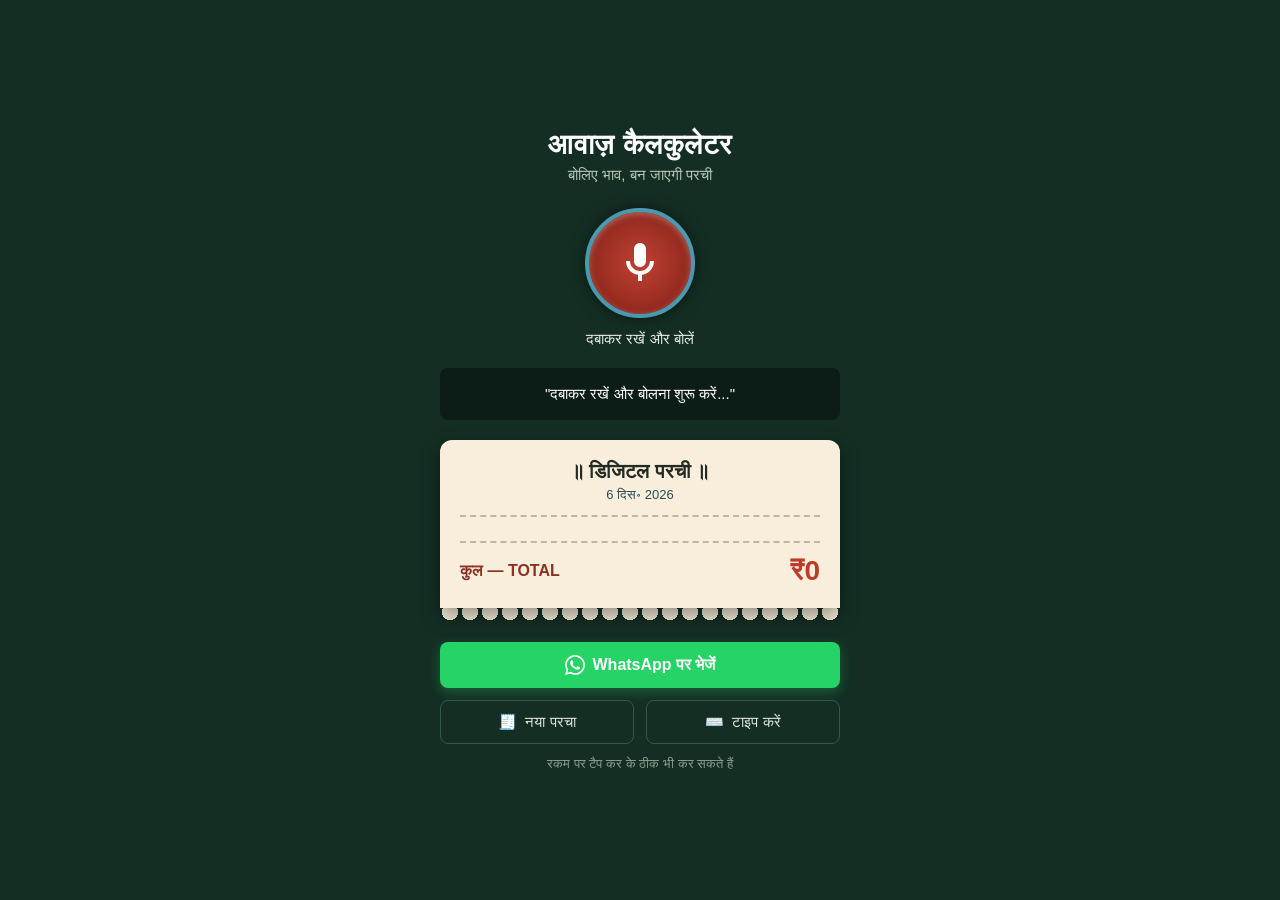
==== Voice_Calculater/index.html @ d0dd7377 "Update index.html" ====
<!DOCTYPE html>
<html lang="hi">
<head>
  <meta charset="UTF-8">
  <meta name="viewport" content="width=device-width, initial-scale=1.0">
  <title>आवाज़ कैलकुलेटर</title>
  <style>
    * {
      box-sizing: border-box;
      margin: 0;
      padding: 0;
      font-family: -apple-system, BlinkMacSystemFont, "Segoe UI", Roboto, sans-serif;
    }

    body {
      background-color: #142E24;
      display: flex;
      justify-content: center;
      align-items: center;
      min-height: 100vh;
      padding: 20px 10px;
    }

    .app-container {
      width: 100%;
      max-width: 400px;
      display: flex;
      flex-direction: column;
      align-items: center;
    }

    .header-title {
      color: #FFFFFF;
      font-size: 28px;
      font-weight: bold;
      text-align: center;
      letter-spacing: 0.5px;
    }
    .header-subtitle {
      color: #B8C7B8;
      font-size: 15px;
      text-align: center;
      margin-top: 4px;
      margin-bottom: 24px;
    }

    .mic-wrapper {
      display: flex;
      flex-direction: column;
      align-items: center;
      margin-bottom: 20px;
    }
    .mic-button {
      width: 110px;
      height: 110px;
      border-radius: 50%;
      background: radial-gradient(circle, #C04134 0%, #7E1E14 100%);
      border: 4px solid #489AB0;
      box-shadow: 0 0 15px rgba(0,0,0,0.5), inset 0 2px 6px rgba(255,255,255,0.3);
      cursor: pointer;
      display: flex;
      justify-content: center;
      align-items: center;
      transition: transform 0.15s ease, box-shadow 0.15s ease;
      user-select: none;
      -webkit-user-select: none;
      touch-action: none;
    }
    .mic-button.listening {
      transform: scale(1.08);
      background: radial-gradient(circle, #E63929 0%, #A81B0F 100%);
      border-color: #55D6F2;
      box-shadow: 0 0 30px rgba(85, 214, 242, 0.8);
      animation: pulse 1.5s infinite;
    }
    @keyframes pulse {
      0% { transform: scale(1); }
      50% { transform: scale(1.06); }
      100% { transform: scale(1); }
    }
    .mic-icon {
      width: 48px;
      height: 48px;
      pointer-events: none;
    }
    .mic-label {
      color: #E6EAE6;
      font-size: 15px;
      font-weight: 500;
      margin-top: 12px;
      text-align: center;
    }

    .transcript-box {
      width: 100%;
      background-color: #0B1D16;
      border-radius: 8px;
      padding: 12px 16px;
      color: #FFFFFF;
      font-size: 15px;
      text-align: center;
      margin-bottom: 20px;
      min-height: 52px;
      display: flex;
      align-items: center;
      justify-content: center;
      line-height: 1.4;
    }

    .parchi-card {
      width: 100%;
      background-color: #F8EEDB;
      border-radius: 12px 12px 0 0;
      padding: 20px 20px 10px 20px;
      position: relative;
      box-shadow: 0 8px 20px rgba(0,0,0,0.4);
    }
    .parchi-title {
      text-align: center;
      font-size: 20px;
      font-weight: bold;
      color: #242B24;
    }
    .parchi-date {
      text-align: center;
      font-size: 13px;
      color: #274D5A;
      margin-top: 4px;
      margin-bottom: 12px;
    }
    .receipt-divider {
      border-bottom: 2px dashed #C3B49E;
      margin: 12px 0;
    }

    .items-container {
      list-style: none;
      display: flex;
      flex-direction: column;
      gap: 12px;
      margin-bottom: 10px;
      max-height: 280px;
      overflow-y: auto;
    }
    .item-row {
      display: flex;
      align-items: center;
      justify-content: space-between;
      font-size: 16px;
      font-weight: bold;
      color: #1A1A1A;
    }
    .item-name {
      display: flex;
      align-items: center;
      gap: 4px;
      flex-shrink: 0;
    }
    .dotted-lead {
      flex-grow: 1;
      border-bottom: 1.5px dotted #B9AA94;
      margin: 0 8px;
      height: 12px;
    }
    .item-price-section {
      display: flex;
      align-items: center;
      gap: 10px;
      flex-shrink: 0;
    }
    .currency-symbol {
      color: #262626;
      font-weight: normal;
    }
    .item-price-val {
      min-width: 35px;
      text-align: right;
      cursor: pointer;
    }
    .delete-item-btn {
      color: #C07065;
      font-size: 18px;
      cursor: pointer;
      font-weight: normal;
      user-select: none;
    }

    .total-section {
      display: flex;
      justify-content: space-between;
      align-items: center;
      margin-top: 10px;
      padding-bottom: 10px;
    }
    .total-title {
      font-size: 16px;
      font-weight: bold;
      color: #8C3122;
    }
    .total-amount {
      font-size: 28px;
      font-weight: 900;
      color: #BE3A29;
    }

    .zigzag-bottom {
      width: 100%;
      height: 14px;
      background: radial-gradient(circle, #F8EEDB 8px, transparent 0);
      background-size: 20px 20px;
      background-position: 0 -6px;
      margin-bottom: 20px;
    }

    .btn-whatsapp {
      width: 100%;
      background-color: #25D366;
      border: none;
      border-radius: 8px;
      color: #FFFFFF;
      padding: 13px;
      font-size: 16px;
      font-weight: bold;
      display: flex;
      align-items: center;
      justify-content: center;
      gap: 8px;
      cursor: pointer;
      margin-bottom: 12px;
      box-shadow: 0 4px 12px rgba(37, 211, 102, 0.3);
      transition: transform 0.1s ease, background-color 0.15s ease;
    }
    .btn-whatsapp:active {
      transform: scale(0.98);
      background-color: #20BA5A;
    }

    .actions-grid {
      display: grid;
      grid-template-columns: 1fr 1fr;
      gap: 12px;
      width: 100%;
      margin-bottom: 12px;
    }
    .btn-action {
      background-color: transparent;
      border: 1px solid #335948;
      border-radius: 8px;
      color: #DDE5DD;
      padding: 12px;
      font-size: 15px;
      font-weight: 500;
      display: flex;
      align-items: center;
      justify-content: center;
      gap: 8px;
      cursor: pointer;
      transition: background 0.15s ease;
    }
    .btn-action:active {
      background-color: #1F4535;
    }

    .footer-help-text {
      color: #8A9E8D;
      font-size: 13px;
      text-align: center;
    }
  </style>
</head>
<body>

<div class="app-container">
  <div class="header-title">आवाज़ कैलकुलेटर</div>
  <div class="header-subtitle">बोलिए भाव, बन जाएगी परची</div>

  <div class="mic-wrapper">
    <div class="mic-button" id="micBtn">
      <svg class="mic-icon" viewBox="0 0 24 24" fill="#FFFFFF">
        <path d="M12 14c1.66 0 3-1.34 3-3V5c0-1.66-1.34-3-3-3S9 3.34 9 5v6c0 1.66 1.34 3 3 3z"/>
        <path d="M17 11c0 2.76-2.24 5-5 5s-5-2.24-5-5H5c0 3.53 2.61 6.43 6 6.92V21h2v-3.08c3.39-.49 6-3.39 6-6.92h-2z"/>
      </svg>
    </div>
    <div class="mic-label" id="micLabel">दबाकर रखें और बोलें</div>
  </div>

  <div class="transcript-box" id="transcriptBox">"दबाकर रखें और बोलना शुरू करें..."</div>

  <div class="parchi-card">
    <div class="parchi-title">॥ डिजिटल परची ॥</div>
    <div class="parchi-date" id="currentDate"></div>
    <div class="receipt-divider"></div>

    <ul class="items-container" id="itemsList"></ul>

    <div class="receipt-divider"></div>
    <div class="total-section">
      <div class="total-title">कुल — TOTAL</div>
      <div class="total-amount" id="totalAmount">₹0</div>
    </div>
  </div>
  <div class="zigzag-bottom"></div>

  <button class="btn-whatsapp" onclick="sendToWhatsApp()">
    <svg width="20" height="20" viewBox="0 0 24 24" fill="#FFFFFF">
      <path d="M.057 24l1.687-6.163c-1.041-1.804-1.588-3.849-1.587-5.946.003-6.556 5.338-11.891 11.893-11.891 3.181.001 6.167 1.24 8.413 3.488 2.245 2.248 3.481 5.236 3.48 8.414-.003 6.557-5.338 11.892-11.893 11.892-1.99-.001-3.951-.5-5.688-1.448l-6.305 1.654zm6.597-3.807c1.676.995 3.276 1.591 5.392 1.592 5.448 0 9.886-4.434 9.889-9.885.002-5.462-4.415-9.89-9.881-9.892-5.452 0-9.887 4.434-9.889 9.884-.001 2.225.651 3.891 1.746 5.634l-.999 3.648 3.742-.981zm11.387-5.464c-.074-.124-.272-.198-.57-.347-.297-.149-1.758-.868-2.031-.967-.272-.099-.47-.149-.669.149-.198.297-.768.967-.941 1.165-.173.198-.347.223-.644.074-.297-.149-1.255-.462-2.39-1.475-.883-.788-1.48-1.761-1.653-2.059-.173-.297-.018-.458.13-.606.134-.133.297-.347.446-.521.151-.172.2-.296.3-.495.099-.198.05-.372-.025-.521-.075-.148-.669-1.611-.916-2.206-.242-.579-.487-.501-.669-.51l-.57-.01c-.198 0-.52.074-.792.372s-1.04 1.016-1.04 2.479 1.065 2.876 1.213 3.074c.149.198 2.095 3.2 5.076 4.487.709.306 1.263.489 1.694.626.712.226 1.36.194 1.872.118.571-.085 1.758-.719 2.006-1.413.248-.695.248-1.29.173-1.414z"/>
    </svg>
    WhatsApp पर भेजें
  </button>

  <div class="actions-grid">
    <button class="btn-action" onclick="resetParcha()">
      <span>🧾</span> नया परचा
    </button>
    <button class="btn-action" onclick="manualTypeItem()">
      <span>⌨️</span> टाइप करें
    </button>
  </div>

  <div class="footer-help-text">रकम पर टैप कर के ठीक भी कर सकते हैं</div>
</div>

<script>
  let isListening = false;
  let items = [];
  let speechSegments = [];
  let recognition = null;

  const dateOptions = { day: 'numeric', month: 'short', year: 'numeric' };
  const formattedDate = new Date().toLocaleDateString('hi-IN', dateOptions);
  document.getElementById('currentDate').innerText = formattedDate;

  if ('webkitSpeechRecognition' in window || 'SpeechRecognition' in window) {
    const SpeechRecognition = window.SpeechRecognition || window.webkitSpeechRecognition;
    recognition = new SpeechRecognition();
    recognition.lang = 'hi-IN';
    recognition.continuous = false;
    recognition.interimResults = false;

    recognition.onresult = (event) => {
      if (event.results && event.results.length > 0) {
        let text = event.results[0][0].transcript.trim();
        if (text) {
          speechSegments.push(text);
          document.getElementById('transcriptBox').innerText = `"${speechSegments.join(' ')}"`;
        }
      }
    };

    recognition.onerror = (e) => {
      console.log("Speech Error:", e.error);
    };

    recognition.onend = () => {
      if (isListening) {
        try {
          recognition.start();
        } catch(err) {}
      }
    };
  }

  const micBtn = document.getElementById('micBtn');
  const micLabel = document.getElementById('micLabel');

  function startHold(e) {
    if (e) {
      e.preventDefault();
      e.stopPropagation();
    }
    if (isListening) return;

    isListening = true;
    speechSegments = [];
    micBtn.classList.add('listening');
    micLabel.innerText = "सुन रहे हैं... (छोड़ते ही परची बनेगी)";
    document.getElementById('transcriptBox').innerText = "सुन रहे हैं...";

    try {
      recognition.start();
    } catch (err) {
      console.log(err);
    }
  }

  function stopHold(e) {
    if (e) {
      e.preventDefault();
      e.stopPropagation();
    }
    if (!isListening) return;

    isListening = false;
    micBtn.classList.remove('listening');
    micLabel.innerText = "दबाकर रखें और बोलें";

    try {
      recognition.stop();
    } catch (err) {
      console.log(err);
    }

    // List generates ONLY on release
    setTimeout(() => {
      let fullTranscript = speechSegments.join(' ').trim();
      if (fullTranscript && fullTranscript !== "सुन रहे हैं...") {
        processVoiceSmart(fullTranscript);
      }
    }, 350);
  }

  micBtn.addEventListener('mousedown', startHold);
  window.addEventListener('mouseup', () => { if (isListening) stopHold(); });

  micBtn.addEventListener('touchstart', startHold, { passive: false });
  window.addEventListener('touchend', (e) => { if (isListening) stopHold(e); }, { passive: false });
  window.addEventListener('touchcancel', (e) => { if (isListening) stopHold(e); }, { passive: false });

  const HINDI_NUMS = {
    "एक": 1, "दो": 2, "तीन": 3, "चार": 4, "पांच": 5, "पाँच": 5,
    "छह": 6, "सात": 7, "आठ": 8, "नौ": 9, "दस": 10,
    "ग्यारह": 11, "बारह": 12, "तेरह": 13, "चौदह": 14, "पंद्रह": 15,
    "सोलह": 16, "सत्रह": 17, "अठारह": 18, "उन्नीस": 19, "बीस": 20,
    "इक्कीस": 21, "बाईस": 22, "तेईस": 23, "चौबीस": 24, "पच्चीस": 25,
    "छब्बीस": 26, "सत्ताईस": 27, "अट्ठाइस": 28, "उनतीस": 29, "तीस": 30,
    "इकतीस": 31, "बत्तीस": 32, "तैंतीस": 33, "चौंतीस": 34, "पैंतीस": 35,
    "छत्तीस": 36, "सैंतीस": 37, "अड़तीस": 38, "उनतालीस": 39, "चालीस": 40,
    "इकतालीस": 41, "बयालीस": 42, "तैंतालीस": 43, "चवालीस": 44, "पैंतालीस": 45,
    "छियालीस": 46, "सैंतालीस": 47, "अड़तालीस": 48, "उनचास": 49, "पचास": 50,
    "इक्यावन": 51, "बावन": 52, "तिरेपन": 53, "चौवन": 54, "पचपन": 55,
    "छप्पन": 56, "सत्तावन": 57, "अट्ठावन": 58, "उनसठ": 59, "साठ": 60,
    "इकसठ": 61, "बासठ": 62, "तिरेसठ": 63, "चौंसठ": 64, "पैंसठ": 65,
    "छियासठ": 66, "सरसठ": 67, "अड़सठ": 68, "उनहत्तर": 69, "सत्तर": 70,
    "इकहत्तर": 71, "बहत्तर": 72, "तिहत्तर": 73, "चौहत्तर": 74, "पचहत्तर": 75,
    "छिहत्तर": 76, "सतहत्तर": 77, "अठहत्तर": 78, "उन्नासी": 79, "अस्सी": 80,
    "इक्यासी": 81, "बयासी": 82, "तिरासी": 83, "चौरासी": 84, "पचासी": 85,
    "छियासी": 86, "सत्तासी": 87, "अट्ठासी": 88, "नवासी": 89, "नब्बे": 90,
    "इक्यानवे": 91, "बानवे": 92, "तिरानवे": 93, "चौरानवे": 94, "पंचानवे": 95,
    "छियानवे": 96, "सत्तानवे": 97, "अट्ठानवे": 98, "निन्यानवे": 99, "सौ": 100,
    "डेढ़": 1.5, "ढाई": 2.5, "आधा": 0.5, "सवा": 1.25, "पौना": 0.75, "पौने": 0.75
  };

  const CORRECTIONS = {
    "तुरंत दाल": "तूर दाल", "तुवर दाल": "तूर दाल",
    "नामक": "नमक", "badam": "बादाम", "jira": "जीरा", "alu": "आलू",
    "दुनिया की पट्टी": "धनिया पत्ती", "धनिया की पट्टी": "धनिया पत्ती", "धनिया पत्ती": "धनिया पत्ती"
  };

  const STOP_WORDS = new Set([
    "का", "की", "के", "को", "से", "में", "रुपए", "रुपये", "रु", "rs", "rupee", "rupees", "hai", "h", "aur", "और", "bhi", "भी"
  ]);

  // Robust Universal Multi-Item Parser
  function processVoiceSmart(text) {
    let clean = text.replace(/₹/g, ' ₹ ');

    for (let [k, v] of Object.entries(HINDI_NUMS)) {
      clean = clean.replace(new RegExp(`\\b${k}\\b`, 'gi'), v);
    }
    for (let [k, v] of Object.entries(CORRECTIONS)) {
      clean = clean.replace(new RegExp(k, 'gi'), v);
    }

    let tokens = clean.split(/\s+/).filter(Boolean);
    let parsedList = [];

    let currentNameWords = [];
    let currentQty = "";
    let currentQtyVal = 1;
    let unitRegex = /^(किलो|kg|kilo|लीटर|ltr|दर्जन|पैकेट|packet|पीस|ग्राम|gm|gram)$/i;

    for (let i = 0; i < tokens.length; i++) {
      let t = tokens[i];
      let cleanT = t.replace(/[₹,]/g, '').trim();
      let num = parseFloat(cleanT);

      // 1. Quantity Detection: Number followed by unit (e.g., "3 किलो")
      if (!isNaN(num) && i + 1 < tokens.length && unitRegex.test(tokens[i + 1])) {
        currentQtyVal = num;
        currentQty = `${num} ${tokens[i + 1]}`;
        i++; // skip unit
      } 
      // 2. Price / Rate Detection (Standalone number)
      else if (!isNaN(num) && cleanT !== "") {
        let priceVal = num;

        // Skip currency word if immediately after
        if (i + 1 < tokens.length && /^(रुपए|रुपये|रु|rs|rupees)$/i.test(tokens[i + 1])) {
          i++;
        }

        // Clean name words (Filter out stop words)
        let filteredWords = currentNameWords.filter(w => !STOP_WORDS.has(w.toLowerCase()) && !unitRegex.test(w) && w !== "₹");
        let name = filteredWords.join(' ').trim();

        // Fallback only if no word was spoken at all
        if (!name && parsedList.length > 0 && !currentQty) {
          name = "सामान";
        } else if (!name) {
          name = "सामान";
        }

        let finalPrice = priceVal;
        if (currentQty && priceVal > 0) {
          if (currentQty.includes("ग्राम") || currentQty.includes("gm")) {
            if (priceVal >= 100) {
              finalPrice = (currentQtyVal / 1000) * priceVal;
            } else {
              finalPrice = priceVal;
            }
          } else {
            finalPrice = currentQtyVal * priceVal;
          }
        }

        parsedList.push({
          item: name,
          quantity: currentQty,
          price: parseFloat(finalPrice.toFixed(2))
        });

        // Reset buffers for the next item
        currentNameWords = [];
        currentQty = "";
        currentQtyVal = 1;
      } 
      // 3. Name Word Detection
      else {
        if (t !== "₹") {
          currentNameWords.push(t);
        }
      }
    }

    // Trailing item without price
    let remainingWords = currentNameWords.filter(w => !STOP_WORDS.has(w.toLowerCase()) && !unitRegex.test(w) && w !== "₹");
    if (remainingWords.length > 0) {
      parsedList.push({
        item: remainingWords.join(' ').trim(),
        quantity: currentQty,
        price: 0
      });
    }

    if (parsedList.length > 0) {
      items = parsedList;
      renderParchi();
    }
  }

  function renderParchi() {
    const listEl = document.getElementById('itemsList');
    listEl.innerHTML = '';
    let total = 0;

    items.forEach((it, idx) => {
      total += it.price;
      const li = document.createElement('li');
      li.className = 'item-row';
      li.innerHTML = `
        <div class="item-name">
          <span>${it.item}</span>
          ${it.quantity ? `<span style="font-size:13px; font-weight:normal; color:#4A5568; margin-left:4px;">(${it.quantity})</span>` : ''}
        </div>
        <div class="dotted-lead"></div>
        <div class="item-price-section">
          <span class="currency-symbol">₹</span>
          <span class="item-price-val" onclick="editPrice(${idx})">${it.price}</span>
          <span class="delete-item-btn" onclick="deleteItem(${idx})">✕</span>
        </div>
      `;
      listEl.appendChild(li);
    });

    let formattedTotal = parseFloat(total.toFixed(2));
    document.getElementById('totalAmount').innerText = `₹${formattedTotal}`;
  }

  function deleteItem(idx) {
    items.splice(idx, 1);
    renderParchi();
  }

  function editPrice(idx) {
    const newPrice = prompt("नया भाव / Price दर्ज करें:", items[idx].price);
    if (newPrice !== null && !isNaN(newPrice) && newPrice.trim() !== "") {
      items[idx].price = parseFloat(parseFloat(newPrice).toFixed(2));
      renderParchi();
    }
  }

  function resetParcha() {
    items = [];
    speechSegments = [];
    document.getElementById('transcriptBox').innerText = '"दबाकर रखें और बोलना शुरू करें..."';
    renderParchi();
  }

  function manualTypeItem() {
    const name = prompt("सामान का नाम:");
    if (!name) return;
    const price = prompt("रकम (Price):");
    if (!price || isNaN(price)) return;

    items.push({
      item: name,
      quantity: "",
      price: parseFloat(parseFloat(price).toFixed(2))
    });
    renderParchi();
  }

  // Right-Aligned WhatsApp Monospace Delivery
  function sendToWhatsApp() {
    if (items.length === 0) {
      alert("परची खाली है! पहले सामान बोलें या दर्ज करें।");
      return;
    }

    let phone = prompt("ग्राहक का 10 अंकों का WhatsApp नंबर दर्ज करें:", "");
    if (!phone) return;

    phone = phone.replace(/\D/g, '');

    if (phone.length === 10) {
      phone = "91" + phone;
    } else if (phone.length === 12 && phone.startsWith("91")) {
      // Valid
    } else {
      alert("कृपया सही 10 अंकों का मोबाइल नंबर डालें।");
      return;
    }

    let total = items.reduce((sum, it) => sum + it.price, 0);
    let totalFormatted = parseFloat(total.toFixed(2));
    const dateStr = document.getElementById('currentDate').innerText;

    let msg = `\`\`\`॥ डिजिटल परची ॥\n`;
    msg += `${dateStr}\n`;
    msg += `----------------------------\n`;

    const TOTAL_WIDTH = 28;

    items.forEach((it) => {
      let cleanItemName = it.item.replace(/\b(भी|का|की|के)\b/gi, '').trim();
      let qty = it.quantity ? ` (${it.quantity})` : '';
      let left = `${cleanItemName}${qty}`;
      let right = `₹ ${it.price}`;

      if (left.length > 18) {
        left = left.substring(0, 16) + "..";
      }

      let matras = left.match(/[\u093e-\u094f\u0901-\u0903]/g);
      let visualLen = left.length - (matras ? matras.length * 0.5 : 0);

      let dotsCount = Math.max(2, Math.round(TOTAL_WIDTH - visualLen - right.length));
      let dots = ".".repeat(dotsCount);

      msg += `${left} ${dots} ${right}\n`;
    });

    let totalLeft = "कुल — TOTAL";
    let totalRight = `₹ ${totalFormatted}`;
    let totalMatras = totalLeft.match(/[\u093e-\u094f\u0901-\u0903]/g);
    let totalVisualLen = totalLeft.length - (totalMatras ? totalMatras.length * 0.5 : 0);
    let totalDotsCount = Math.max(2, Math.round(TOTAL_WIDTH - totalVisualLen - totalRight.length));
    let totalDots = ".".repeat(totalDotsCount);

    msg += `----------------------------\n`;
    msg += `${totalLeft} ${totalDots} ${totalRight}\n`;
    msg += `----------------------------\`\`\`\n\n`;
    msg += `धन्यवाद! फिर पधारें। 🙏`;

    const encodedMsg = encodeURIComponent(msg);
    const isMobile = /Android|iPhone|iPad|iPod/i.test(navigator.userAgent);
    const waUrl = isMobile 
      ? `whatsapp://send?phone=${phone}&text=${encodedMsg}` 
      : `https://web.whatsapp.com/send?phone=${phone}&text=${encodedMsg}`;

    window.open(waUrl, '_blank');
  }

  renderParchi();
</script>

</body>
</html>
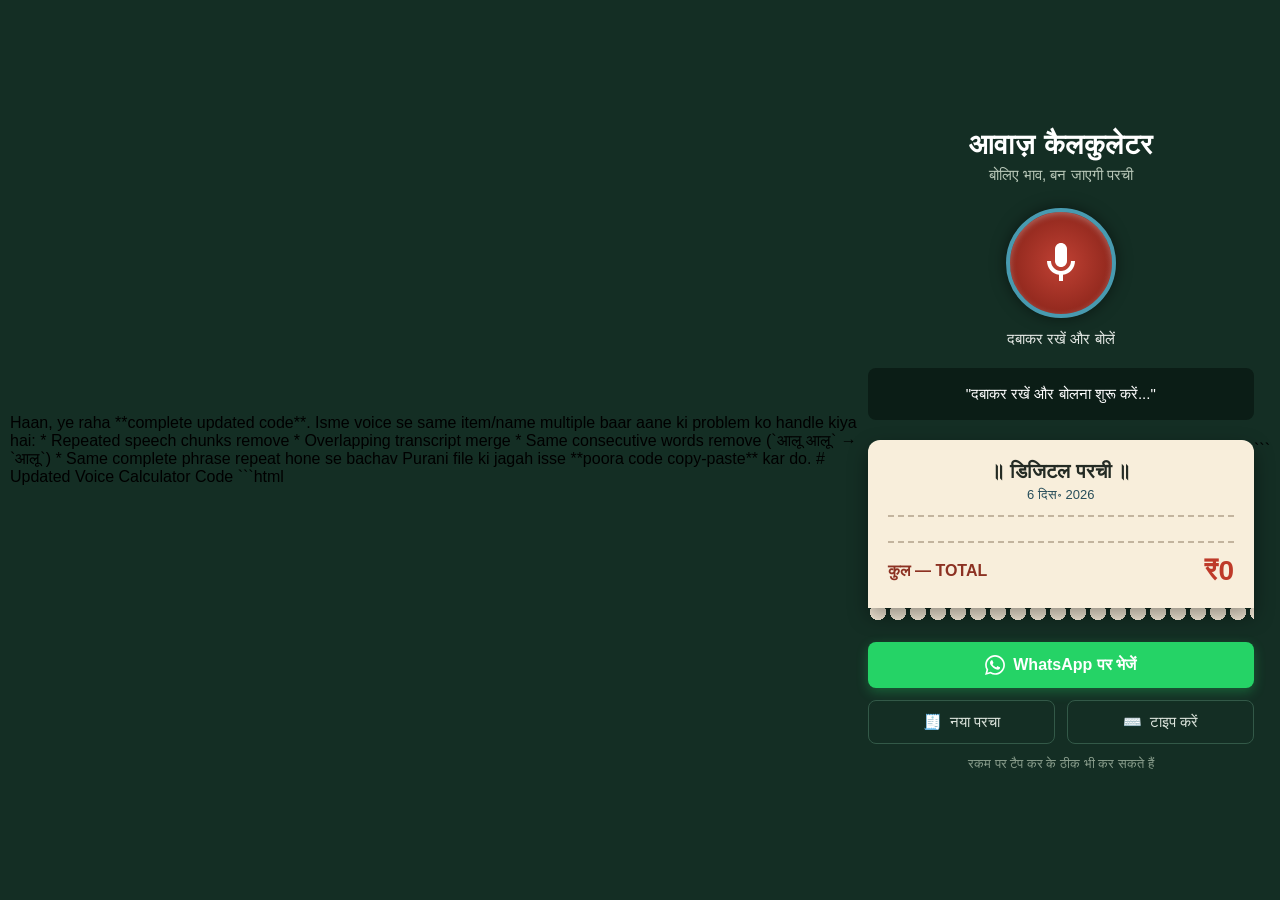
==== commit 71730a80: "Update index.html" ====
--- a/Voice_Calculater/index.html
+++ b/Voice_Calculater/index.html
@@ -1,9 +1,23 @@
+Haan, ye raha **complete updated code**. Isme voice se same item/name multiple baar aane ki problem ko handle kiya hai:
+
+* Repeated speech chunks remove
+* Overlapping transcript merge
+* Same consecutive words remove (`आलू आलू` → `आलू`)
+* Same complete phrase repeat hone se bachav
+
+Purani file ki jagah isse **poora code copy-paste** kar do. 
+
+# Updated Voice Calculator Code
+
+```html
 <!DOCTYPE html>
 <html lang="hi">
 <head>
   <meta charset="UTF-8">
   <meta name="viewport" content="width=device-width, initial-scale=1.0">
+
   <title>आवाज़ कैलकुलेटर</title>
+
   <style>
     * {
       box-sizing: border-box;
@@ -36,6 +50,7 @@
       text-align: center;
       letter-spacing: 0.5px;
     }
+
     .header-subtitle {
       color: #B8C7B8;
       font-size: 15px;
@@ -50,13 +65,15 @@
       align-items: center;
       margin-bottom: 20px;
     }
+
     .mic-button {
       width: 110px;
       height: 110px;
       border-radius: 50%;
       background: radial-gradient(circle, #C04134 0%, #7E1E14 100%);
       border: 4px solid #489AB0;
-      box-shadow: 0 0 15px rgba(0,0,0,0.5), inset 0 2px 6px rgba(255,255,255,0.3);
+      box-shadow: 0 0 15px rgba(0,0,0,0.5),
+                  inset 0 2px 6px rgba(255,255,255,0.3);
       cursor: pointer;
       display: flex;
       justify-content: center;
@@ -66,6 +83,7 @@
       -webkit-user-select: none;
       touch-action: none;
     }
+
     .mic-button.listening {
       transform: scale(1.08);
       background: radial-gradient(circle, #E63929 0%, #A81B0F 100%);
@@ -73,16 +91,19 @@
       box-shadow: 0 0 30px rgba(85, 214, 242, 0.8);
       animation: pulse 1.5s infinite;
     }
+
     @keyframes pulse {
       0% { transform: scale(1); }
       50% { transform: scale(1.06); }
       100% { transform: scale(1); }
     }
+
     .mic-icon {
       width: 48px;
       height: 48px;
       pointer-events: none;
     }
+
     .mic-label {
       color: #E6EAE6;
       font-size: 15px;
@@ -115,12 +136,14 @@
       position: relative;
       box-shadow: 0 8px 20px rgba(0,0,0,0.4);
     }
+
     .parchi-title {
       text-align: center;
       font-size: 20px;
       font-weight: bold;
       color: #242B24;
     }
+
     .parchi-date {
       text-align: center;
       font-size: 13px;
@@ -128,6 +151,7 @@
       margin-top: 4px;
       margin-bottom: 12px;
     }
+
     .receipt-divider {
       border-bottom: 2px dashed #C3B49E;
       margin: 12px 0;
@@ -142,6 +166,7 @@
       max-height: 280px;
       overflow-y: auto;
     }
+
     .item-row {
       display: flex;
       align-items: center;
@@ -150,33 +175,39 @@
       font-weight: bold;
       color: #1A1A1A;
     }
+
     .item-name {
       display: flex;
       align-items: center;
       gap: 4px;
       flex-shrink: 0;
     }
+
     .dotted-lead {
       flex-grow: 1;
       border-bottom: 1.5px dotted #B9AA94;
       margin: 0 8px;
       height: 12px;
     }
+
     .item-price-section {
       display: flex;
       align-items: center;
       gap: 10px;
       flex-shrink: 0;
     }
+
     .currency-symbol {
       color: #262626;
       font-weight: normal;
     }
+
     .item-price-val {
       min-width: 35px;
       text-align: right;
       cursor: pointer;
     }
+
     .delete-item-btn {
       color: #C07065;
       font-size: 18px;
@@ -192,11 +223,13 @@
       margin-top: 10px;
       padding-bottom: 10px;
     }
+
     .total-title {
       font-size: 16px;
       font-weight: bold;
       color: #8C3122;
     }
+
     .total-amount {
       font-size: 28px;
       font-weight: 900;
@@ -230,6 +263,7 @@
       box-shadow: 0 4px 12px rgba(37, 211, 102, 0.3);
       transition: transform 0.1s ease, background-color 0.15s ease;
     }
+
     .btn-whatsapp:active {
       transform: scale(0.98);
       background-color: #20BA5A;
@@ -242,6 +276,7 @@
       width: 100%;
       margin-bottom: 12px;
     }
+
     .btn-action {
       background-color: transparent;
       border: 1px solid #335948;
@@ -257,6 +292,7 @@
       cursor: pointer;
       transition: background 0.15s ease;
     }
+
     .btn-action:active {
       background-color: #1F4535;
     }
@@ -268,421 +304,1691 @@
     }
   </style>
 </head>
+
 <body>
 
 <div class="app-container">
+
   <div class="header-title">आवाज़ कैलकुलेटर</div>
   <div class="header-subtitle">बोलिए भाव, बन जाएगी परची</div>
 
   <div class="mic-wrapper">
+
     <div class="mic-button" id="micBtn">
+
       <svg class="mic-icon" viewBox="0 0 24 24" fill="#FFFFFF">
         <path d="M12 14c1.66 0 3-1.34 3-3V5c0-1.66-1.34-3-3-3S9 3.34 9 5v6c0 1.66 1.34 3 3 3z"/>
         <path d="M17 11c0 2.76-2.24 5-5 5s-5-2.24-5-5H5c0 3.53 2.61 6.43 6 6.92V21h2v-3.08c3.39-.49 6-3.39 6-6.92h-2z"/>
       </svg>
+
     </div>
-    <div class="mic-label" id="micLabel">दबाकर रखें और बोलें</div>
+
+    <div class="mic-label" id="micLabel">
+      दबाकर रखें और बोलें
+    </div>
+
   </div>
 
-  <div class="transcript-box" id="transcriptBox">"दबाकर रखें और बोलना शुरू करें..."</div>
+  <div class="transcript-box" id="transcriptBox">
+    "दबाकर रखें और बोलना शुरू करें..."
+  </div>
 
   <div class="parchi-card">
+
     <div class="parchi-title">॥ डिजिटल परची ॥</div>
+
     <div class="parchi-date" id="currentDate"></div>
+
     <div class="receipt-divider"></div>
 
     <ul class="items-container" id="itemsList"></ul>
 
     <div class="receipt-divider"></div>
+
     <div class="total-section">
-      <div class="total-title">कुल — TOTAL</div>
-      <div class="total-amount" id="totalAmount">₹0</div>
+
+      <div class="total-title">
+        कुल — TOTAL
+      </div>
+
+      <div class="total-amount" id="totalAmount">
+        ₹0
+      </div>
+
     </div>
+
   </div>
+
   <div class="zigzag-bottom"></div>
 
   <button class="btn-whatsapp" onclick="sendToWhatsApp()">
+
     <svg width="20" height="20" viewBox="0 0 24 24" fill="#FFFFFF">
       <path d="M.057 24l1.687-6.163c-1.041-1.804-1.588-3.849-1.587-5.946.003-6.556 5.338-11.891 11.893-11.891 3.181.001 6.167 1.24 8.413 3.488 2.245 2.248 3.481 5.236 3.48 8.414-.003 6.557-5.338 11.892-11.893 11.892-1.99-.001-3.951-.5-5.688-1.448l-6.305 1.654zm6.597-3.807c1.676.995 3.276 1.591 5.392 1.592 5.448 0 9.886-4.434 9.889-9.885.002-5.462-4.415-9.89-9.881-9.892-5.452 0-9.887 4.434-9.889 9.884-.001 2.225.651 3.891 1.746 5.634l-.999 3.648 3.742-.981zm11.387-5.464c-.074-.124-.272-.198-.57-.347-.297-.149-1.758-.868-2.031-.967-.272-.099-.47-.149-.669.149-.198.297-.768.967-.941 1.165-.173.198-.347.223-.644.074-.297-.149-1.255-.462-2.39-1.475-.883-.788-1.48-1.761-1.653-2.059-.173-.297-.018-.458.13-.606.134-.133.297-.347.446-.521.151-.172.2-.296.3-.495.099-.198.05-.372-.025-.521-.075-.148-.669-1.611-.916-2.206-.242-.579-.487-.501-.669-.51l-.57-.01c-.198 0-.52.074-.792.372s-1.04 1.016-1.04 2.479 1.065 2.876 1.213 3.074c.149.198 2.095 3.2 5.076 4.487.709.306 1.263.489 1.694.626.712.226 1.36.194 1.872.118.571-.085 1.758-.719 2.006-1.413.248-.695.248-1.29.173-1.414z"/>
     </svg>
+
     WhatsApp पर भेजें
+
   </button>
 
   <div class="actions-grid">
+
     <button class="btn-action" onclick="resetParcha()">
       <span>🧾</span> नया परचा
     </button>
+
     <button class="btn-action" onclick="manualTypeItem()">
       <span>⌨️</span> टाइप करें
     </button>
+
   </div>
 
-  <div class="footer-help-text">रकम पर टैप कर के ठीक भी कर सकते हैं</div>
+  <div class="footer-help-text">
+    रकम पर टैप कर के ठीक भी कर सकते हैं
+  </div>
+
 </div>
 
+
 <script>
-  let isListening = false;
-  let items = [];
-  let speechSegments = [];
-  let recognition = null;
-
-  const dateOptions = { day: 'numeric', month: 'short', year: 'numeric' };
-  const formattedDate = new Date().toLocaleDateString('hi-IN', dateOptions);
-  document.getElementById('currentDate').innerText = formattedDate;
-
-  if ('webkitSpeechRecognition' in window || 'SpeechRecognition' in window) {
-    const SpeechRecognition = window.SpeechRecognition || window.webkitSpeechRecognition;
-    recognition = new SpeechRecognition();
-    recognition.lang = 'hi-IN';
-    recognition.continuous = false;
-    recognition.interimResults = false;
-
-    recognition.onresult = (event) => {
-      if (event.results && event.results.length > 0) {
-        let text = event.results[0][0].transcript.trim();
-        if (text) {
-          speechSegments.push(text);
-          document.getElementById('transcriptBox').innerText = `"${speechSegments.join(' ')}"`;
+
+let isListening = false;
+let items = [];
+let capturedPhrases = [];
+let recognition = null;
+
+
+/* DATE */
+
+const dateOptions = {
+  day: 'numeric',
+  month: 'short',
+  year: 'numeric'
+};
+
+const formattedDate =
+  new Date().toLocaleDateString('hi-IN', dateOptions);
+
+document.getElementById('currentDate').innerText =
+  formattedDate;
+
+
+/* ===========================
+   DUPLICATE VOICE FIX
+=========================== */
+
+function normalizeVoiceText(text) {
+
+  return text
+    .trim()
+    .replace(/[.,!?।]/g, ' ')
+    .replace(/\s+/g, ' ')
+    .toLowerCase();
+
+}
+
+
+/* Merge overlapping voice chunks */
+
+function mergeVoiceChunk(oldText, newText) {
+
+  const oldWords =
+    normalizeVoiceText(oldText)
+      .split(' ')
+      .filter(Boolean);
+
+  const newWords =
+    normalizeVoiceText(newText)
+      .split(' ')
+      .filter(Boolean);
+
+
+  if (oldWords.length === 0) {
+    return newText.trim();
+  }
+
+
+  const oldNormalized =
+    oldWords.join(' ');
+
+  const newNormalized =
+    newWords.join(' ');
+
+
+  /* New text already exists */
+
+  if (oldNormalized.includes(newNormalized)) {
+    return oldText;
+  }
+
+
+  /* Old text already exists inside new text */
+
+  if (newNormalized.includes(oldNormalized)) {
+    return newText;
+  }
+
+
+  /* Find overlapping words */
+
+  const maxOverlap =
+    Math.min(oldWords.length, newWords.length);
+
+  let overlap = 0;
+
+
+  for (
+    let size = maxOverlap;
+    size >= 1;
+    size--
+  ) {
+
+    const oldEnd =
+      oldWords
+        .slice(-size)
+        .join(' ');
+
+    const newStart =
+      newWords
+        .slice(0, size)
+        .join(' ');
+
+
+    if (oldEnd === newStart) {
+
+      overlap = size;
+
+      break;
+
+    }
+
+  }
+
+
+  const mergedWords = [
+
+    ...oldWords,
+
+    ...newWords.slice(overlap)
+
+  ];
+
+
+  return mergedWords.join(' ');
+
+}
+
+
+/* Remove repeated consecutive words */
+
+function removeDuplicateNameWords(words) {
+
+  return words.filter(
+    (word, index, array) => {
+
+      if (index === 0) {
+        return true;
+      }
+
+      return (
+        word.toLowerCase() !==
+        array[index - 1].toLowerCase()
+      );
+
+    }
+  );
+
+}
+
+
+/* ===========================
+   SPEECH RECOGNITION
+=========================== */
+
+if (
+  'webkitSpeechRecognition' in window ||
+  'SpeechRecognition' in window
+) {
+
+  const SpeechRecognition =
+    window.SpeechRecognition ||
+    window.webkitSpeechRecognition;
+
+
+  recognition =
+    new SpeechRecognition();
+
+
+  recognition.lang = 'hi-IN';
+
+  recognition.continuous = false;
+
+  recognition.interimResults = false;
+
+
+  recognition.onresult = (event) => {
+
+    if (
+      !event.results ||
+      event.results.length === 0
+    ) {
+      return;
+    }
+
+
+    let chunk =
+      event.results[0][0]
+        .transcript
+        .trim();
+
+
+    if (!chunk) {
+      return;
+    }
+
+
+    /* First chunk */
+
+    if (
+      capturedPhrases.length === 0
+    ) {
+
+      capturedPhrases.push(chunk);
+
+    }
+
+
+    /* Merge next voice chunks */
+
+    else {
+
+      let oldText =
+        capturedPhrases.join(' ');
+
+
+      let mergedText =
+        mergeVoiceChunk(
+          oldText,
+          chunk
+        );
+
+
+      capturedPhrases = [
+        mergedText
+      ];
+
+    }
+
+
+    document
+      .getElementById(
+        'transcriptBox'
+      )
+      .innerText =
+        `"${capturedPhrases.join(' ')}"`;
+
+  };
+
+
+  recognition.onerror = (e) => {
+
+    console.log(
+      "Speech Error:",
+      e.error
+    );
+
+  };
+
+
+  recognition.onend = () => {
+
+    /* Restart while mic is held */
+
+    if (isListening) {
+
+      try {
+
+        recognition.start();
+
+      }
+
+      catch (err) {
+
+        console.log(err);
+
+      }
+
+    }
+
+  };
+
+}
+
+
+/* ===========================
+   MICROPHONE BUTTON
+=========================== */
+
+const micBtn =
+  document.getElementById('micBtn');
+
+
+const micLabel =
+  document.getElementById('micLabel');
+
+
+function startHold(e) {
+
+  if (e) {
+
+    e.preventDefault();
+
+    e.stopPropagation();
+
+  }
+
+
+  if (isListening) {
+
+    return;
+
+  }
+
+
+  isListening = true;
+
+  capturedPhrases = [];
+
+
+  micBtn.classList.add(
+    'listening'
+  );
+
+
+  micLabel.innerText =
+    "सुन रहे हैं... (छोड़ते ही परची बनेगी)";
+
+
+  document
+    .getElementById(
+      'transcriptBox'
+    )
+    .innerText =
+      "सुन रहे हैं...";
+
+
+  try {
+
+    recognition.start();
+
+  }
+
+  catch (err) {
+
+    console.log(err);
+
+  }
+
+}
+
+
+function stopHold(e) {
+
+  if (e) {
+
+    e.preventDefault();
+
+    e.stopPropagation();
+
+  }
+
+
+  if (!isListening) {
+
+    return;
+
+  }
+
+
+  isListening = false;
+
+
+  micBtn.classList.remove(
+    'listening'
+  );
+
+
+  micLabel.innerText =
+    "दबाकर रखें और बोलें";
+
+
+  try {
+
+    recognition.stop();
+
+  }
+
+  catch (err) {
+
+    console.log(err);
+
+  }
+
+
+  setTimeout(() => {
+
+    let finalSentence =
+      capturedPhrases
+        .join(' ')
+        .trim();
+
+
+    if (
+      finalSentence &&
+      finalSentence !==
+        "सुन रहे हैं..."
+    ) {
+
+      processVoiceSmart(
+        finalSentence
+      );
+
+    }
+
+  }, 500);
+
+}
+
+
+/* MOUSE */
+
+micBtn.addEventListener(
+  'mousedown',
+  startHold
+);
+
+
+window.addEventListener(
+  'mouseup',
+  () => {
+
+    if (isListening) {
+
+      stopHold();
+
+    }
+
+  }
+);
+
+
+/* TOUCH */
+
+micBtn.addEventListener(
+  'touchstart',
+  startHold,
+  {
+    passive: false
+  }
+);
+
+
+window.addEventListener(
+  'touchend',
+  (e) => {
+
+    if (isListening) {
+
+      stopHold(e);
+
+    }
+
+  },
+  {
+    passive: false
+  }
+);
+
+
+window.addEventListener(
+  'touchcancel',
+  (e) => {
+
+    if (isListening) {
+
+      stopHold(e);
+
+    }
+
+  },
+  {
+    passive: false
+  }
+);
+
+
+/* ===========================
+   HINDI NUMBERS
+=========================== */
+
+const HINDI_NUMS = {
+
+  "एक": 1,
+  "दो": 2,
+  "तीन": 3,
+  "चार": 4,
+  "पांच": 5,
+  "पाँच": 5,
+  "छह": 6,
+  "सात": 7,
+  "आठ": 8,
+  "नौ": 9,
+  "दस": 10,
+
+  "ग्यारह": 11,
+  "बारह": 12,
+  "तेरह": 13,
+  "चौदह": 14,
+  "पंद्रह": 15,
+
+  "सोलह": 16,
+  "सत्रह": 17,
+  "अठारह": 18,
+  "उन्नीस": 19,
+  "बीस": 20,
+
+  "इक्कीस": 21,
+  "बाईस": 22,
+  "तेईस": 23,
+  "चौबीस": 24,
+  "पच्चीस": 25,
+
+  "छब्बीस": 26,
+  "सत्ताईस": 27,
+  "अट्ठाइस": 28,
+  "उनतीस": 29,
+  "तीस": 30,
+
+  "इकतीस": 31,
+  "बत्तीस": 32,
+  "तैंतीस": 33,
+  "चौंतीस": 34,
+  "पैंतीस": 35,
+
+  "छत्तीस": 36,
+  "सैंतीस": 37,
+  "अड़तीस": 38,
+  "उनतालीस": 39,
+  "चालीस": 40,
+
+  "इकतालीस": 41,
+  "बयालीस": 42,
+  "तैंतालीस": 43,
+  "चवालीस": 44,
+  "पैंतालीस": 45,
+
+  "छियालीस": 46,
+  "सैंतालीस": 47,
+  "अड़तालीस": 48,
+  "उनचास": 49,
+  "पचास": 50,
+
+  "इक्यावन": 51,
+  "बावन": 52,
+  "तिरेपन": 53,
+  "चौवन": 54,
+  "पचपन": 55,
+
+  "छप्पन": 56,
+  "सत्तावन": 57,
+  "उनसठ": 59,
+  "साठ": 60,
+
+  "इकसठ": 61,
+  "बासठ": 62,
+  "तिरेसठ": 63,
+  "चौंसठ": 64,
+  "पैंसठ": 65,
+
+  "छियासठ": 66,
+  "सरसठ": 67,
+  "अड़सठ": 68,
+  "उनहत्तर": 69,
+  "सत्तर": 70,
+
+  "इकहत्तर": 71,
+  "बहत्तर": 72,
+  "तिहत्तर": 73,
+  "चौहत्तर": 74,
+  "पचहत्तर": 75,
+
+  "छिहत्तर": 76,
+  "सतहत्तर": 77,
+  "अठहत्तर": 78,
+  "उन्नासी": 79,
+  "अस्सी": 80,
+
+  "इक्यासी": 81,
+  "बयासी": 82,
+  "तिरासी": 83,
+  "चौरासी": 84,
+  "पचासी": 85,
+
+  "छियासी": 86,
+  "सत्तासी": 87,
+  "अट्ठासी": 88,
+  "नवासी": 89,
+  "नब्बे": 90,
+
+  "इक्यानवे": 91,
+  "बानवे": 92,
+  "तिरानवे": 93,
+  "चौरानवे": 94,
+  "पंचानवे": 95,
+
+  "छियानवे": 96,
+  "सत्तानवे": 97,
+  "निन्यानवे": 99,
+  "सौ": 100,
+
+  "डेढ़": 1.5,
+  "ढाई": 2.5,
+  "आधा": 0.5,
+  "सवा": 1.25,
+  "पौना": 0.75,
+  "पौने": 0.75
+
+};
+
+
+/* ===========================
+   WORD CORRECTIONS
+=========================== */
+
+const CORRECTIONS = {
+
+  "तुरंत दाल": "तूर दाल",
+
+  "तुवर दाल": "तूर दाल",
+
+  "नामक": "नमक",
+
+  "badam": "बादाम",
+
+  "jira": "जीरा",
+
+  "alu": "आलू",
+
+  "दुनिया की पट्टी":
+    "धनिया पत्ती",
+
+  "धनिया की पट्टी":
+    "धनिया पत्ती"
+
+};
+
+
+/* ===========================
+   STOP WORDS
+=========================== */
+
+const STOP_WORDS = new Set([
+
+  "का",
+  "की",
+  "के",
+  "को",
+  "से",
+  "में",
+
+  "रुपए",
+  "रुपये",
+  "रु",
+  "rs",
+  "rupee",
+  "rupees",
+
+  "hai",
+  "h",
+  "aur",
+  "और",
+  "bhi",
+  "भी"
+
+]);
+
+
+/* ===========================
+   VOICE PARSER
+=========================== */
+
+function processVoiceSmart(text) {
+
+  let clean =
+    text.replace(
+      /₹/g,
+      ' ₹ '
+    );
+
+
+  /* Hindi numbers */
+
+  for (
+    let [k, v]
+    of Object.entries(HINDI_NUMS)
+  ) {
+
+    clean =
+      clean.replace(
+        new RegExp(
+          `\\b${k}\\b`,
+          'gi'
+        ),
+        v
+      );
+
+  }
+
+
+  /* Corrections */
+
+  for (
+    let [k, v]
+    of Object.entries(CORRECTIONS)
+  ) {
+
+    clean =
+      clean.replace(
+        new RegExp(
+          k,
+          'gi'
+        ),
+        v
+      );
+
+  }
+
+
+  let tokens =
+    clean
+      .split(/\s+/)
+      .filter(Boolean);
+
+
+  let parsedList = [];
+
+
+  let currentNameWords = [];
+
+  let currentQty = "";
+
+  let currentQtyVal = 1;
+
+
+  let unitRegex =
+    /^(किलो|kg|kilo|लीटर|ltr|दर्जन|पैकेट|packet|पीस|ग्राम|gm|gram)$/i;
+
+
+  let i = 0;
+
+
+  while (
+    i < tokens.length
+  ) {
+
+    let t =
+      tokens[i];
+
+
+    let cleanT =
+      t.replace(
+        /[₹,]/g,
+        ''
+      )
+      .trim();
+
+
+    let num =
+      parseFloat(cleanT);
+
+
+    /* Quantity */
+
+    if (
+
+      !isNaN(num) &&
+
+      i + 1 < tokens.length &&
+
+      unitRegex.test(
+        tokens[i + 1]
+      )
+
+    ) {
+
+      currentQtyVal =
+        num;
+
+
+      currentQty =
+        `${num} ${tokens[i + 1]}`;
+
+
+      i += 2;
+
+      continue;
+
+    }
+
+
+    /* Price */
+
+    else if (
+
+      !isNaN(num) &&
+
+      cleanT !== ""
+
+    ) {
+
+      let priceVal =
+        num;
+
+
+      if (
+
+        i + 1 <
+          tokens.length &&
+
+        /^(रुपए|रुपये|रु|rs|rupees)$/i
+          .test(
+            tokens[i + 1]
+          )
+
+      ) {
+
+        i++;
+
+      }
+
+
+      let filteredWords =
+        currentNameWords.filter(
+
+          w =>
+
+            !STOP_WORDS.has(
+              w.toLowerCase()
+            )
+
+            &&
+
+            !unitRegex.test(w)
+
+            &&
+
+            w !== "₹"
+
+        );
+
+
+      /* IMPORTANT:
+         Remove duplicate item names
+      */
+
+      filteredWords =
+        removeDuplicateNameWords(
+          filteredWords
+        );
+
+
+      let name =
+        filteredWords
+          .join(' ')
+          .trim()
+
+        ||
+
+        "सामान";
+
+
+      let finalPrice =
+        priceVal;
+
+
+      if (
+
+        currentQty &&
+
+        priceVal > 0
+
+      ) {
+
+        if (
+
+          currentQty.includes(
+            "ग्राम"
+          )
+
+          ||
+
+          currentQty.includes(
+            "gm"
+          )
+
+        ) {
+
+          if (
+            priceVal >= 100
+          ) {
+
+            finalPrice =
+              (
+                currentQtyVal /
+                1000
+              )
+              *
+              priceVal;
+
+          }
+
+          else {
+
+            finalPrice =
+              priceVal;
+
+          }
+
         }
+
+        else {
+
+          finalPrice =
+            currentQtyVal *
+            priceVal;
+
+        }
+
       }
-    };
-
-    recognition.onerror = (e) => {
-      console.log("Speech Error:", e.error);
-    };
-
-    recognition.onend = () => {
-      if (isListening) {
-        try {
-          recognition.start();
-        } catch(err) {}
+
+
+      parsedList.push({
+
+        item:
+          name,
+
+        quantity:
+          currentQty,
+
+        price:
+          parseFloat(
+            finalPrice.toFixed(2)
+          )
+
+      });
+
+
+      currentNameWords = [];
+
+      currentQty = "";
+
+      currentQtyVal = 1;
+
+    }
+
+
+    /* Name */
+
+    else {
+
+      if (
+        t !== "₹"
+      ) {
+
+        currentNameWords.push(
+          t
+        );
+
       }
-    };
-  }
-
-  const micBtn = document.getElementById('micBtn');
-  const micLabel = document.getElementById('micLabel');
-
-  function startHold(e) {
-    if (e) {
-      e.preventDefault();
-      e.stopPropagation();
-    }
-    if (isListening) return;
-
-    isListening = true;
-    speechSegments = [];
-    micBtn.classList.add('listening');
-    micLabel.innerText = "सुन रहे हैं... (छोड़ते ही परची बनेगी)";
-    document.getElementById('transcriptBox').innerText = "सुन रहे हैं...";
-
-    try {
-      recognition.start();
-    } catch (err) {
-      console.log(err);
-    }
-  }
-
-  function stopHold(e) {
-    if (e) {
-      e.preventDefault();
-      e.stopPropagation();
-    }
-    if (!isListening) return;
-
-    isListening = false;
-    micBtn.classList.remove('listening');
-    micLabel.innerText = "दबाकर रखें और बोलें";
-
-    try {
-      recognition.stop();
-    } catch (err) {
-      console.log(err);
-    }
-
-    // List generates ONLY on release
-    setTimeout(() => {
-      let fullTranscript = speechSegments.join(' ').trim();
-      if (fullTranscript && fullTranscript !== "सुन रहे हैं...") {
-        processVoiceSmart(fullTranscript);
+
+    }
+
+
+    i++;
+
+  }
+
+
+  /* Remaining words */
+
+  let remainingWords =
+    currentNameWords.filter(
+
+      w =>
+
+        !STOP_WORDS.has(
+          w.toLowerCase()
+        )
+
+        &&
+
+        !unitRegex.test(w)
+
+        &&
+
+        w !== "₹"
+
+    );
+
+
+  remainingWords =
+    removeDuplicateNameWords(
+      remainingWords
+    );
+
+
+  if (
+    remainingWords.length > 0
+  ) {
+
+    parsedList.push({
+
+      item:
+        remainingWords
+          .join(' ')
+          .trim(),
+
+      quantity:
+        currentQty,
+
+      price:
+        0
+
+    });
+
+  }
+
+
+  if (
+    parsedList.length > 0
+  ) {
+
+    items =
+      parsedList;
+
+
+    renderParchi();
+
+  }
+
+}
+
+
+/* ===========================
+   RENDER PARCHI
+=========================== */
+
+function renderParchi() {
+
+  const listEl =
+    document.getElementById(
+      'itemsList'
+    );
+
+
+  listEl.innerHTML = '';
+
+
+  let total = 0;
+
+
+  items.forEach(
+    (it, idx) => {
+
+      total += it.price;
+
+
+      const li =
+        document.createElement(
+          'li'
+        );
+
+
+      li.className =
+        'item-row';
+
+
+      li.innerHTML = `
+
+        <div class="item-name">
+
+          <span>
+            ${it.item}
+          </span>
+
+          ${
+            it.quantity
+
+              ?
+
+              `<span style="
+                font-size:13px;
+                font-weight:normal;
+                color:#4A5568;
+                margin-left:4px;
+              ">
+                (${it.quantity})
+              </span>`
+
+              :
+
+              ''
+
+          }
+
+        </div>
+
+
+        <div class="dotted-lead"></div>
+
+
+        <div class="item-price-section">
+
+          <span class="currency-symbol">
+            ₹
+          </span>
+
+
+          <span
+            class="item-price-val"
+            onclick="editPrice(${idx})"
+          >
+            ${it.price}
+          </span>
+
+
+          <span
+            class="delete-item-btn"
+            onclick="deleteItem(${idx})"
+          >
+            ✕
+          </span>
+
+        </div>
+
+      `;
+
+
+      listEl.appendChild(
+        li
+      );
+
+    }
+  );
+
+
+  let formattedTotal =
+    parseFloat(
+      total.toFixed(2)
+    );
+
+
+  document
+    .getElementById(
+      'totalAmount'
+    )
+    .innerText =
+      `₹${formattedTotal}`;
+
+}
+
+
+/* ===========================
+   DELETE ITEM
+=========================== */
+
+function deleteItem(idx) {
+
+  items.splice(
+    idx,
+    1
+  );
+
+
+  renderParchi();
+
+}
+
+
+/* ===========================
+   EDIT PRICE
+=========================== */
+
+function editPrice(idx) {
+
+  const newPrice =
+    prompt(
+      "नया भाव / Price दर्ज करें:",
+      items[idx].price
+    );
+
+
+  if (
+
+    newPrice !== null &&
+
+    !isNaN(newPrice) &&
+
+    newPrice.trim() !== ""
+
+  ) {
+
+    items[idx].price =
+      parseFloat(
+        parseFloat(
+          newPrice
+        )
+        .toFixed(2)
+      );
+
+
+    renderParchi();
+
+  }
+
+}
+
+
+/* ===========================
+   RESET
+=========================== */
+
+function resetParcha() {
+
+  items = [];
+
+  capturedPhrases = [];
+
+
+  document
+    .getElementById(
+      'transcriptBox'
+    )
+    .innerText =
+      '"दबाकर रखें और बोलना शुरू करें..."';
+
+
+  renderParchi();
+
+}
+
+
+/* ===========================
+   MANUAL ENTRY
+=========================== */
+
+function manualTypeItem() {
+
+  const name =
+    prompt(
+      "सामान का नाम:"
+    );
+
+
+  if (!name) {
+    return;
+  }
+
+
+  const price =
+    prompt(
+      "रकम (Price):"
+    );
+
+
+  if (
+    !price ||
+    isNaN(price)
+  ) {
+    return;
+  }
+
+
+  items.push({
+
+    item:
+      name,
+
+    quantity:
+      "",
+
+    price:
+      parseFloat(
+        parseFloat(price)
+          .toFixed(2)
+      )
+
+  });
+
+
+  renderParchi();
+
+}
+
+
+/* ===========================
+   WHATSAPP
+=========================== */
+
+function sendToWhatsApp() {
+
+  if (
+    items.length === 0
+  ) {
+
+    alert(
+      "परची खाली है! पहले सामान बोलें या दर्ज करें।"
+    );
+
+    return;
+
+  }
+
+
+  let phone =
+    prompt(
+      "ग्राहक का 10 अंकों का WhatsApp नंबर दर्ज करें:",
+      ""
+    );
+
+
+  if (!phone) {
+
+    return;
+
+  }
+
+
+  phone =
+    phone.replace(
+      /\D/g,
+      ''
+    );
+
+
+  if (
+    phone.length === 10
+  ) {
+
+    phone =
+      "91" + phone;
+
+  }
+
+
+  else if (
+
+    phone.length === 12 &&
+
+    phone.startsWith(
+      "91"
+    )
+
+  ) {
+
+    /* Valid */
+
+  }
+
+
+  else {
+
+    alert(
+      "कृपया सही 10 अंकों का मोबाइल नंबर डालें।"
+    );
+
+    return;
+
+  }
+
+
+  let total =
+    items.reduce(
+
+      (sum, it) =>
+        sum + it.price,
+
+      0
+
+    );
+
+
+  let totalFormatted =
+    parseFloat(
+      total.toFixed(2)
+    );
+
+
+  const dateStr =
+    document.getElementById(
+      'currentDate'
+    )
+    .innerText;
+
+
+  let msg =
+    `\`\`\`॥ डिजिटल परची ॥\n`;
+
+
+  msg +=
+    `${dateStr}\n`;
+
+
+  msg +=
+    `----------------------------\n`;
+
+
+  const TOTAL_WIDTH = 28;
+
+
+  items.forEach(
+    (it) => {
+
+      let cleanItemName =
+        it.item
+          .replace(
+            /\b(भी|का|की|के)\b/gi,
+            ''
+          )
+          .trim();
+
+
+      let qty =
+        it.quantity
+          ?
+          ` (${it.quantity})`
+          :
+          '';
+
+
+      let left =
+        `${cleanItemName}${qty}`;
+
+
+      let right =
+        `₹ ${it.price}`;
+
+
+      if (
+        left.length > 18
+      ) {
+
+        left =
+          left.substring(
+            0,
+            16
+          )
+          + "..";
+
       }
-    }, 350);
-  }
-
-  micBtn.addEventListener('mousedown', startHold);
-  window.addEventListener('mouseup', () => { if (isListening) stopHold(); });
-
-  micBtn.addEventListener('touchstart', startHold, { passive: false });
-  window.addEventListener('touchend', (e) => { if (isListening) stopHold(e); }, { passive: false });
-  window.addEventListener('touchcancel', (e) => { if (isListening) stopHold(e); }, { passive: false });
-
-  const HINDI_NUMS = {
-    "एक": 1, "दो": 2, "तीन": 3, "चार": 4, "पांच": 5, "पाँच": 5,
-    "छह": 6, "सात": 7, "आठ": 8, "नौ": 9, "दस": 10,
-    "ग्यारह": 11, "बारह": 12, "तेरह": 13, "चौदह": 14, "पंद्रह": 15,
-    "सोलह": 16, "सत्रह": 17, "अठारह": 18, "उन्नीस": 19, "बीस": 20,
-    "इक्कीस": 21, "बाईस": 22, "तेईस": 23, "चौबीस": 24, "पच्चीस": 25,
-    "छब्बीस": 26, "सत्ताईस": 27, "अट्ठाइस": 28, "उनतीस": 29, "तीस": 30,
-    "इकतीस": 31, "बत्तीस": 32, "तैंतीस": 33, "चौंतीस": 34, "पैंतीस": 35,
-    "छत्तीस": 36, "सैंतीस": 37, "अड़तीस": 38, "उनतालीस": 39, "चालीस": 40,
-    "इकतालीस": 41, "बयालीस": 42, "तैंतालीस": 43, "चवालीस": 44, "पैंतालीस": 45,
-    "छियालीस": 46, "सैंतालीस": 47, "अड़तालीस": 48, "उनचास": 49, "पचास": 50,
-    "इक्यावन": 51, "बावन": 52, "तिरेपन": 53, "चौवन": 54, "पचपन": 55,
-    "छप्पन": 56, "सत्तावन": 57, "अट्ठावन": 58, "उनसठ": 59, "साठ": 60,
-    "इकसठ": 61, "बासठ": 62, "तिरेसठ": 63, "चौंसठ": 64, "पैंसठ": 65,
-    "छियासठ": 66, "सरसठ": 67, "अड़सठ": 68, "उनहत्तर": 69, "सत्तर": 70,
-    "इकहत्तर": 71, "बहत्तर": 72, "तिहत्तर": 73, "चौहत्तर": 74, "पचहत्तर": 75,
-    "छिहत्तर": 76, "सतहत्तर": 77, "अठहत्तर": 78, "उन्नासी": 79, "अस्सी": 80,
-    "इक्यासी": 81, "बयासी": 82, "तिरासी": 83, "चौरासी": 84, "पचासी": 85,
-    "छियासी": 86, "सत्तासी": 87, "अट्ठासी": 88, "नवासी": 89, "नब्बे": 90,
-    "इक्यानवे": 91, "बानवे": 92, "तिरानवे": 93, "चौरानवे": 94, "पंचानवे": 95,
-    "छियानवे": 96, "सत्तानवे": 97, "अट्ठानवे": 98, "निन्यानवे": 99, "सौ": 100,
-    "डेढ़": 1.5, "ढाई": 2.5, "आधा": 0.5, "सवा": 1.25, "पौना": 0.75, "पौने": 0.75
-  };
-
-  const CORRECTIONS = {
-    "तुरंत दाल": "तूर दाल", "तुवर दाल": "तूर दाल",
-    "नामक": "नमक", "badam": "बादाम", "jira": "जीरा", "alu": "आलू",
-    "दुनिया की पट्टी": "धनिया पत्ती", "धनिया की पट्टी": "धनिया पत्ती", "धनिया पत्ती": "धनिया पत्ती"
-  };
-
-  const STOP_WORDS = new Set([
-    "का", "की", "के", "को", "से", "में", "रुपए", "रुपये", "रु", "rs", "rupee", "rupees", "hai", "h", "aur", "और", "bhi", "भी"
-  ]);
-
-  // Robust Universal Multi-Item Parser
-  function processVoiceSmart(text) {
-    let clean = text.replace(/₹/g, ' ₹ ');
-
-    for (let [k, v] of Object.entries(HINDI_NUMS)) {
-      clean = clean.replace(new RegExp(`\\b${k}\\b`, 'gi'), v);
-    }
-    for (let [k, v] of Object.entries(CORRECTIONS)) {
-      clean = clean.replace(new RegExp(k, 'gi'), v);
-    }
-
-    let tokens = clean.split(/\s+/).filter(Boolean);
-    let parsedList = [];
-
-    let currentNameWords = [];
-    let currentQty = "";
-    let currentQtyVal = 1;
-    let unitRegex = /^(किलो|kg|kilo|लीटर|ltr|दर्जन|पैकेट|packet|पीस|ग्राम|gm|gram)$/i;
-
-    for (let i = 0; i < tokens.length; i++) {
-      let t = tokens[i];
-      let cleanT = t.replace(/[₹,]/g, '').trim();
-      let num = parseFloat(cleanT);
-
-      // 1. Quantity Detection: Number followed by unit (e.g., "3 किलो")
-      if (!isNaN(num) && i + 1 < tokens.length && unitRegex.test(tokens[i + 1])) {
-        currentQtyVal = num;
-        currentQty = `${num} ${tokens[i + 1]}`;
-        i++; // skip unit
-      } 
-      // 2. Price / Rate Detection (Standalone number)
-      else if (!isNaN(num) && cleanT !== "") {
-        let priceVal = num;
-
-        // Skip currency word if immediately after
-        if (i + 1 < tokens.length && /^(रुपए|रुपये|रु|rs|rupees)$/i.test(tokens[i + 1])) {
-          i++;
-        }
-
-        // Clean name words (Filter out stop words)
-        let filteredWords = currentNameWords.filter(w => !STOP_WORDS.has(w.toLowerCase()) && !unitRegex.test(w) && w !== "₹");
-        let name = filteredWords.join(' ').trim();
-
-        // Fallback only if no word was spoken at all
-        if (!name && parsedList.length > 0 && !currentQty) {
-          name = "सामान";
-        } else if (!name) {
-          name = "सामान";
-        }
-
-        let finalPrice = priceVal;
-        if (currentQty && priceVal > 0) {
-          if (currentQty.includes("ग्राम") || currentQty.includes("gm")) {
-            if (priceVal >= 100) {
-              finalPrice = (currentQtyVal / 1000) * priceVal;
-            } else {
-              finalPrice = priceVal;
-            }
-          } else {
-            finalPrice = currentQtyVal * priceVal;
-          }
-        }
-
-        parsedList.push({
-          item: name,
-          quantity: currentQty,
-          price: parseFloat(finalPrice.toFixed(2))
-        });
-
-        // Reset buffers for the next item
-        currentNameWords = [];
-        currentQty = "";
-        currentQtyVal = 1;
-      } 
-      // 3. Name Word Detection
-      else {
-        if (t !== "₹") {
-          currentNameWords.push(t);
-        }
-      }
-    }
-
-    // Trailing item without price
-    let remainingWords = currentNameWords.filter(w => !STOP_WORDS.has(w.toLowerCase()) && !unitRegex.test(w) && w !== "₹");
-    if (remainingWords.length > 0) {
-      parsedList.push({
-        item: remainingWords.join(' ').trim(),
-        quantity: currentQty,
-        price: 0
-      });
-    }
-
-    if (parsedList.length > 0) {
-      items = parsedList;
-      renderParchi();
-    }
-  }
-
-  function renderParchi() {
-    const listEl = document.getElementById('itemsList');
-    listEl.innerHTML = '';
-    let total = 0;
-
-    items.forEach((it, idx) => {
-      total += it.price;
-      const li = document.createElement('li');
-      li.className = 'item-row';
-      li.innerHTML = `
-        <div class="item-name">
-          <span>${it.item}</span>
-          ${it.quantity ? `<span style="font-size:13px; font-weight:normal; color:#4A5568; margin-left:4px;">(${it.quantity})</span>` : ''}
-        </div>
-        <div class="dotted-lead"></div>
-        <div class="item-price-section">
-          <span class="currency-symbol">₹</span>
-          <span class="item-price-val" onclick="editPrice(${idx})">${it.price}</span>
-          <span class="delete-item-btn" onclick="deleteItem(${idx})">✕</span>
-        </div>
-      `;
-      listEl.appendChild(li);
-    });
-
-    let formattedTotal = parseFloat(total.toFixed(2));
-    document.getElementById('totalAmount').innerText = `₹${formattedTotal}`;
-  }
-
-  function deleteItem(idx) {
-    items.splice(idx, 1);
-    renderParchi();
-  }
-
-  function editPrice(idx) {
-    const newPrice = prompt("नया भाव / Price दर्ज करें:", items[idx].price);
-    if (newPrice !== null && !isNaN(newPrice) && newPrice.trim() !== "") {
-      items[idx].price = parseFloat(parseFloat(newPrice).toFixed(2));
-      renderParchi();
-    }
-  }
-
-  function resetParcha() {
-    items = [];
-    speechSegments = [];
-    document.getElementById('transcriptBox').innerText = '"दबाकर रखें और बोलना शुरू करें..."';
-    renderParchi();
-  }
-
-  function manualTypeItem() {
-    const name = prompt("सामान का नाम:");
-    if (!name) return;
-    const price = prompt("रकम (Price):");
-    if (!price || isNaN(price)) return;
-
-    items.push({
-      item: name,
-      quantity: "",
-      price: parseFloat(parseFloat(price).toFixed(2))
-    });
-    renderParchi();
-  }
-
-  // Right-Aligned WhatsApp Monospace Delivery
-  function sendToWhatsApp() {
-    if (items.length === 0) {
-      alert("परची खाली है! पहले सामान बोलें या दर्ज करें।");
-      return;
-    }
-
-    let phone = prompt("ग्राहक का 10 अंकों का WhatsApp नंबर दर्ज करें:", "");
-    if (!phone) return;
-
-    phone = phone.replace(/\D/g, '');
-
-    if (phone.length === 10) {
-      phone = "91" + phone;
-    } else if (phone.length === 12 && phone.startsWith("91")) {
-      // Valid
-    } else {
-      alert("कृपया सही 10 अंकों का मोबाइल नंबर डालें।");
-      return;
-    }
-
-    let total = items.reduce((sum, it) => sum + it.price, 0);
-    let totalFormatted = parseFloat(total.toFixed(2));
-    const dateStr = document.getElementById('currentDate').innerText;
-
-    let msg = `\`\`\`॥ डिजिटल परची ॥\n`;
-    msg += `${dateStr}\n`;
-    msg += `----------------------------\n`;
-
-    const TOTAL_WIDTH = 28;
-
-    items.forEach((it) => {
-      let cleanItemName = it.item.replace(/\b(भी|का|की|के)\b/gi, '').trim();
-      let qty = it.quantity ? ` (${it.quantity})` : '';
-      let left = `${cleanItemName}${qty}`;
-      let right = `₹ ${it.price}`;
-
-      if (left.length > 18) {
-        left = left.substring(0, 16) + "..";
-      }
-
-      let matras = left.match(/[\u093e-\u094f\u0901-\u0903]/g);
-      let visualLen = left.length - (matras ? matras.length * 0.5 : 0);
-
-      let dotsCount = Math.max(2, Math.round(TOTAL_WIDTH - visualLen - right.length));
-      let dots = ".".repeat(dotsCount);
-
-      msg += `${left} ${dots} ${right}\n`;
-    });
-
-    let totalLeft = "कुल — TOTAL";
-    let totalRight = `₹ ${totalFormatted}`;
-    let totalMatras = totalLeft.match(/[\u093e-\u094f\u0901-\u0903]/g);
-    let totalVisualLen = totalLeft.length - (totalMatras ? totalMatras.length * 0.5 : 0);
-    let totalDotsCount = Math.max(2, Math.round(TOTAL_WIDTH - totalVisualLen - totalRight.length));
-    let totalDots = ".".repeat(totalDotsCount);
-
-    msg += `----------------------------\n`;
-    msg += `${totalLeft} ${totalDots} ${totalRight}\n`;
-    msg += `----------------------------\`\`\`\n\n`;
-    msg += `धन्यवाद! फिर पधारें। 🙏`;
-
-    const encodedMsg = encodeURIComponent(msg);
-    const isMobile = /Android|iPhone|iPad|iPod/i.test(navigator.userAgent);
-    const waUrl = isMobile 
-      ? `whatsapp://send?phone=${phone}&text=${encodedMsg}` 
-      : `https://web.whatsapp.com/send?phone=${phone}&text=${encodedMsg}`;
-
-    window.open(waUrl, '_blank');
-  }
-
-  renderParchi();
+
+
+      let matras =
+        left.match(
+          /[\u093e-\u094f\u0901-\u0903]/g
+        );
+
+
+      let visualLen =
+        left.length -
+
+        (
+          matras
+            ?
+            matras.length * 0.5
+            :
+            0
+        );
+
+
+      let dotsCount =
+        Math.max(
+
+          2,
+
+          Math.round(
+
+            TOTAL_WIDTH -
+
+            visualLen -
+
+            right.length
+
+          )
+
+        );
+
+
+      let dots =
+        ".".repeat(
+          dotsCount
+        );
+
+
+      msg +=
+        `${left} ${dots} ${right}\n`;
+
+    }
+  );
+
+
+  let totalLeft =
+    "कुल — TOTAL";
+
+
+  let totalRight =
+    `₹ ${totalFormatted}`;
+
+
+  let totalMatras =
+    totalLeft.match(
+      /[\u093e-\u094f\u0901-\u0903]/g
+    );
+
+
+  let totalVisualLen =
+    totalLeft.length -
+
+    (
+      totalMatras
+
+        ?
+
+        totalMatras.length * 0.5
+
+        :
+
+        0
+    );
+
+
+  let totalDotsCount =
+    Math.max(
+
+      2,
+
+      Math.round(
+
+        TOTAL_WIDTH -
+
+        totalVisualLen -
+
+        totalRight.length
+
+      )
+
+    );
+
+
+  let totalDots =
+    ".".repeat(
+      totalDotsCount
+    );
+
+
+  msg +=
+    `----------------------------\n`;
+
+
+  msg +=
+    `${totalLeft} ${totalDots} ${totalRight}\n`;
+
+
+  msg +=
+    `----------------------------\`\`\`\n\n`;
+
+
+  msg +=
+    `धन्यवाद! फिर पधारें। 🙏`;
+
+
+  const encodedMsg =
+    encodeURIComponent(
+      msg
+    );
+
+
+  const isMobile =
+    /Android|iPhone|iPad|iPod/i
+      .test(
+        navigator.userAgent
+      );
+
+
+  const waUrl =
+    isMobile
+
+      ?
+
+      `whatsapp://send?phone=${phone}&text=${encodedMsg}`
+
+      :
+
+      `https://web.whatsapp.com/send?phone=${phone}&text=${encodedMsg}`;
+
+
+  window.open(
+    waUrl,
+    '_blank'
+  );
+
+}
+
+
+renderParchi();
+
 </script>
 
 </body>
 </html>
+```
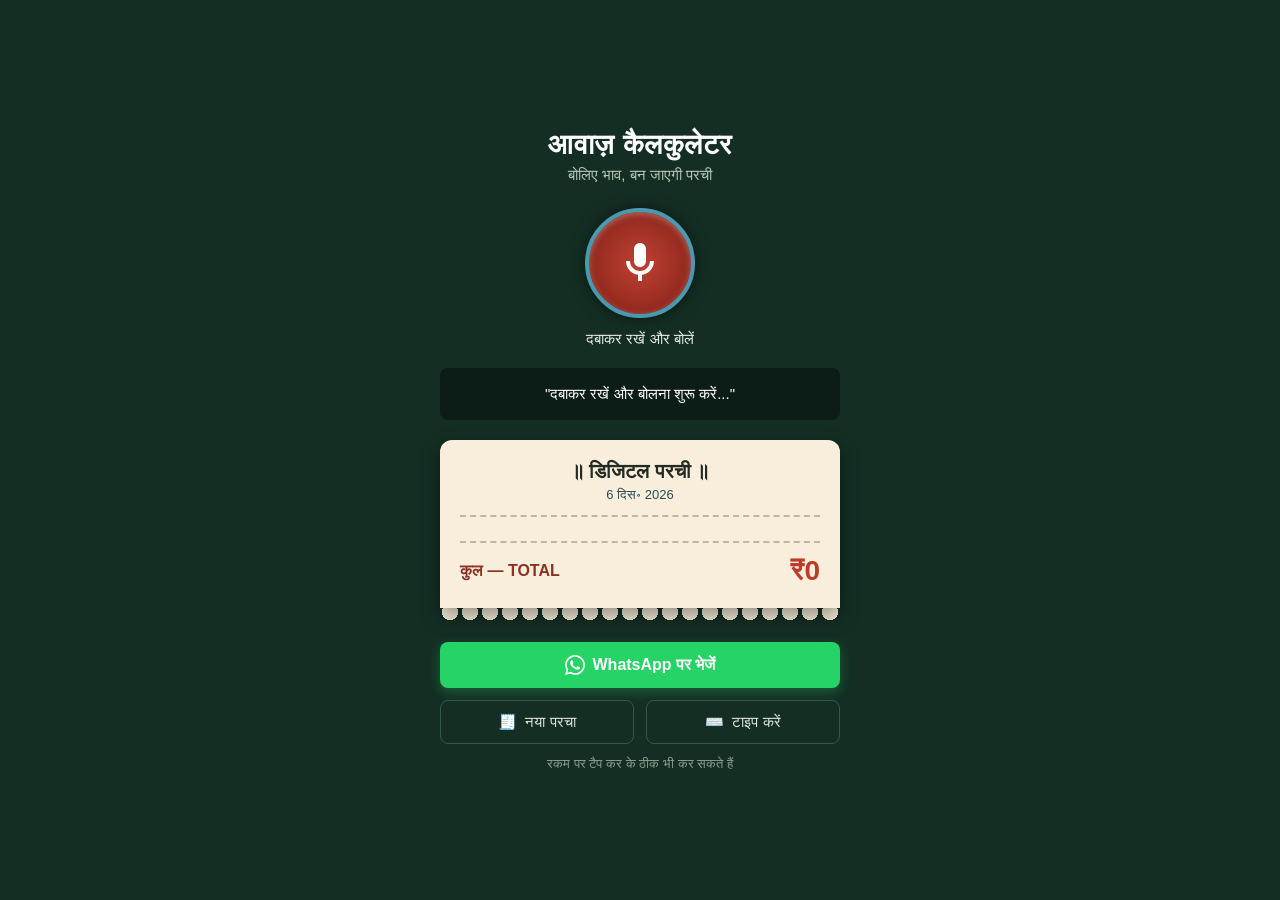
==== commit b5ec62aa: "Update index.html" ====
--- a/Voice_Calculater/index.html
+++ b/Voice_Calculater/index.html
@@ -1,15 +1,3 @@
-Haan, ye raha **complete updated code**. Isme voice se same item/name multiple baar aane ki problem ko handle kiya hai:
-
-* Repeated speech chunks remove
-* Overlapping transcript merge
-* Same consecutive words remove (`आलू आलू` → `आलू`)
-* Same complete phrase repeat hone se bachav
-
-Purani file ki jagah isse **poora code copy-paste** kar do. 
-
-# Updated Voice Calculator Code
-
-```html
 <!DOCTYPE html>
 <html lang="hi">
 <head>
@@ -1991,4 +1979,3 @@
 
 </body>
 </html>
-```
